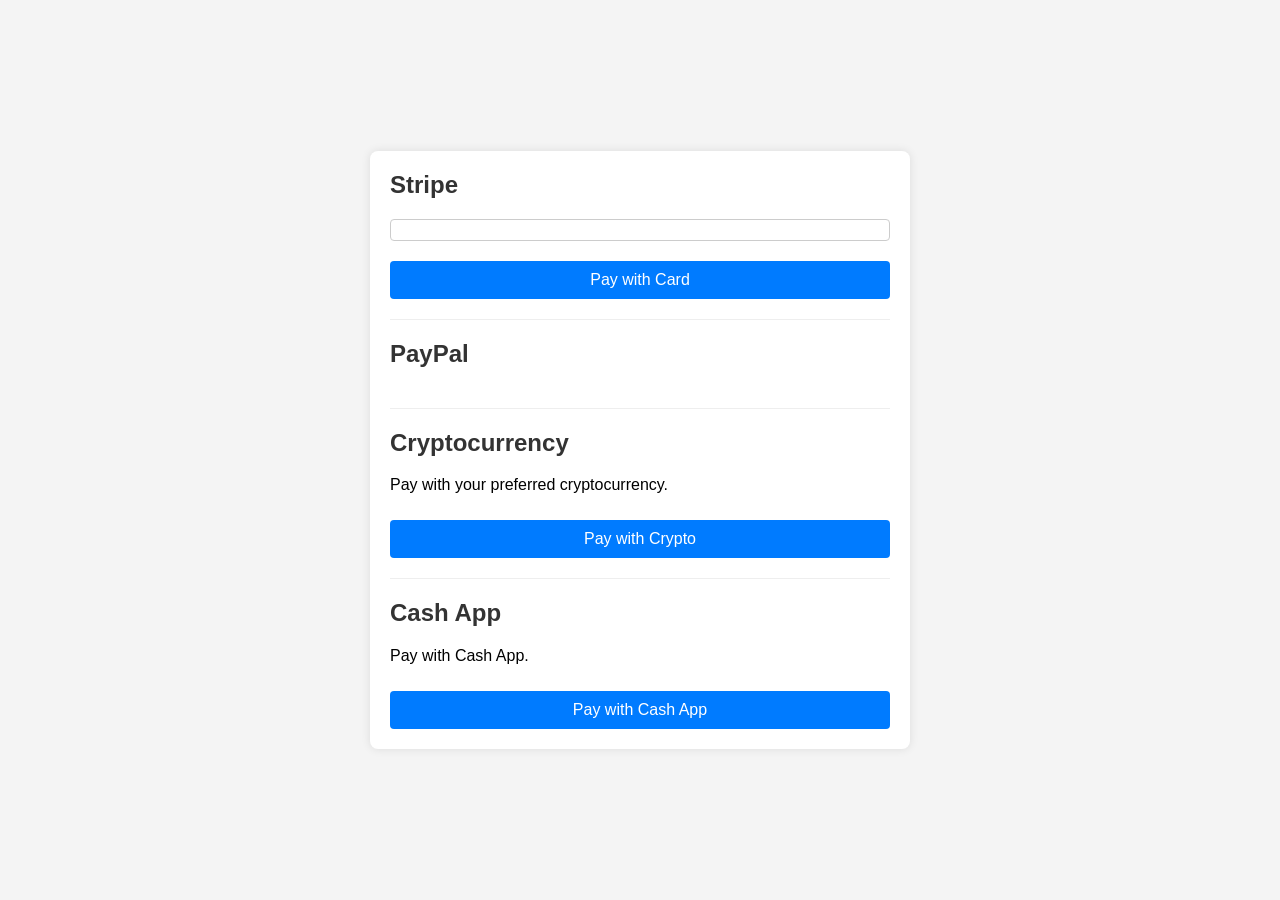
==== index.html @ 3df543d6 "feat: Create a multi-payment provider web page Adds an HTML page with CSS and client-side JavaScript" ====
<!DOCTYPE html>
<html lang="en">
<head>
    <meta charset="UTF-8">
    <meta name="viewport" content="width=device-width, initial-scale=1.0">
    <title>Page Title</title>
    <script src="https://js.stripe.com/v3/"></script>
    <script src="https://www.paypal.com/sdk/js?client-id=test"></script>
    <link rel="stylesheet" href="style.css">
</head>
<body>
    <header>
    </header>
    <main>
        <section id="stripe-payment">
            <h2>Stripe</h2>
            <div id="stripe-payment-form">
                <div id="card-element"></div>
                <button>Pay with Card</button>
            </div>
        </section>
        <section id="paypal-payment">
            <h2>PayPal</h2>
            <div id="paypal-button-container">
            </div>
        </section>
        <section id="crypto-payment">
            <h2>Cryptocurrency</h2>
            <div>
                <p>Pay with your preferred cryptocurrency.</p>
                <button>Pay with Crypto</button>
            </div>
        </section>
        <section id="cash-app-payment">
            <h2>Cash App</h2>
            <div>
                <p>Pay with Cash App.</p>
                <button>Pay with Cash App</button>
            </div>
        </section>
    </main>
    <footer>
    </footer>
    <script src="payments.js" defer></script>
</body>
</html>
---- style.css ----
body {
    font-family: Arial, sans-serif;
    background-color: #f4f4f4;
    display: flex;
    justify-content: center;
    align-items: center;
    min-height: 100vh;
    margin: 0;
    padding: 20px;
    box-sizing: border-box;
}

main {
    background-color: #ffffff;
    padding: 20px;
    border-radius: 8px;
    box-shadow: 0 0 10px rgba(0, 0, 0, 0.1);
    width: 100%;
    max-width: 500px;
}

section {
    margin-bottom: 20px;
    padding-bottom: 20px;
    border-bottom: 1px solid #eeeeee;
}

section:last-child {
    border-bottom: none;
    margin-bottom: 0;
    padding-bottom: 0;
}

h2 {
    margin-top: 0;
    color: #333333;
}

button {
    background-color: #007bff;
    color: white;
    padding: 10px 15px;
    border: none;
    border-radius: 4px;
    cursor: pointer;
    font-size: 16px;
    width: 100%;
    margin-top: 10px;
}

button:hover {
    background-color: #0056b3;
}

input[type="text"] {
    width: calc(100% - 22px);
    padding: 10px;
    margin-bottom: 10px;
    border: 1px solid #cccccc;
    border-radius: 4px;
    box-sizing: border-box;
}

label {
    display: block;
    margin-bottom: 5px;
    color: #555555;
}

#card-element {
    border: 1px solid #cccccc;
    padding: 10px;
    border-radius: 4px;
    margin-bottom: 10px;
}

#paypal-button-container {
    margin-top: 10px;
}
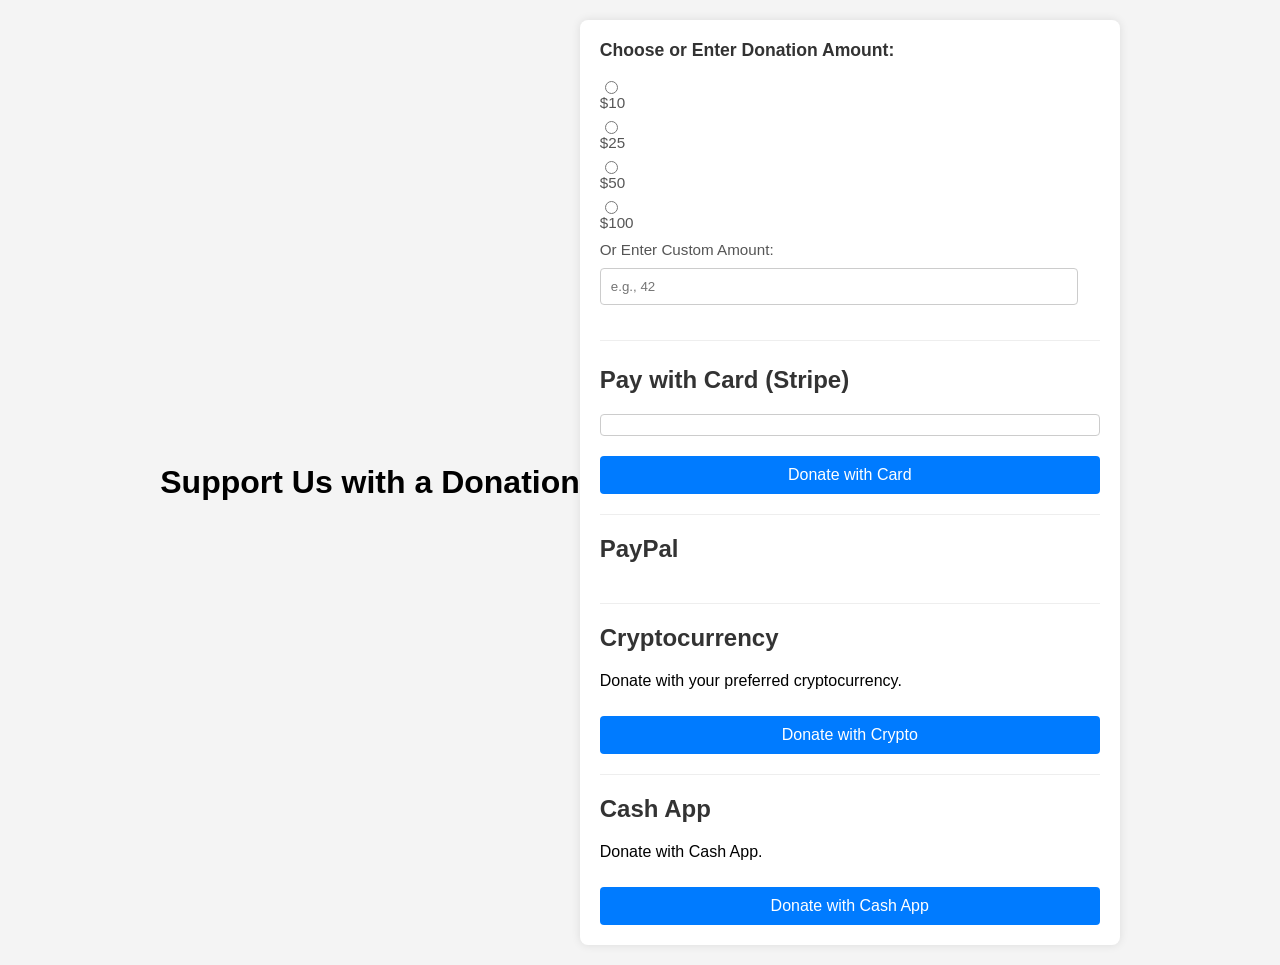
==== commit 80b12bf0: "Jules was unable to complete the task in time. Please review the work done so far and provide feedba" ====
--- a/index.html
+++ b/index.html
@@ -3,20 +3,38 @@
 <head>
     <meta charset="UTF-8">
     <meta name="viewport" content="width=device-width, initial-scale=1.0">
-    <title>Page Title</title>
+    <title>Donate to Our Cause</title>
     <script src="https://js.stripe.com/v3/"></script>
     <script src="https://www.paypal.com/sdk/js?client-id=test"></script>
     <link rel="stylesheet" href="style.css">
 </head>
 <body>
     <header>
+        <h1>Support Us with a Donation</h1>
     </header>
     <main>
+        <section id="donation-amount-selection">
+            <h2>Choose or Enter Donation Amount:</h2>
+            <div>
+                <input type="radio" id="amount10" name="donation_amount_preset" value="10">
+                <label for="amount10">$10</label>
+                <input type="radio" id="amount25" name="donation_amount_preset" value="25">
+                <label for="amount25">$25</label>
+                <input type="radio" id="amount50" name="donation_amount_preset" value="50">
+                <label for="amount50">$50</label>
+                <input type="radio" id="amount100" name="donation_amount_preset" value="100">
+                <label for="amount100">$100</label>
+            </div>
+            <div>
+                <label for="custom-amount">Or Enter Custom Amount:</label>
+                <input type="number" id="custom-amount" name="custom_donation_amount" placeholder="e.g., 42">
+            </div>
+        </section>
         <section id="stripe-payment">
-            <h2>Stripe</h2>
+            <h2>Pay with Card (Stripe)</h2>
             <div id="stripe-payment-form">
                 <div id="card-element"></div>
-                <button>Pay with Card</button>
+                <button>Donate with Card</button>
             </div>
         </section>
         <section id="paypal-payment">
@@ -27,15 +45,15 @@
         <section id="crypto-payment">
             <h2>Cryptocurrency</h2>
             <div>
-                <p>Pay with your preferred cryptocurrency.</p>
-                <button>Pay with Crypto</button>
+                <p>Donate with your preferred cryptocurrency.</p>
+                <button>Donate with Crypto</button>
             </div>
         </section>
         <section id="cash-app-payment">
             <h2>Cash App</h2>
             <div>
-                <p>Pay with Cash App.</p>
-                <button>Pay with Cash App</button>
+                <p>Donate with Cash App.</p>
+                <button>Donate with Cash App</button>
             </div>
         </section>
     </main>
--- a/style.css
+++ b/style.css
@@ -67,6 +67,40 @@
     color: #555555;
 }
 
+#donation-amount-selection {
+    margin-bottom: 25px;
+    padding-bottom: 25px;
+    border-bottom: 1px solid #eeeeee;
+}
+
+#donation-amount-selection h2 {
+    font-size: 1.1em;
+    margin-bottom: 15px;
+}
+
+#donation-amount-selection div {
+    margin-bottom: 10px;
+}
+
+#donation-amount-selection label {
+    margin-right: 10px;
+    font-size: 0.95em;
+}
+
+#donation-amount-selection input[type="radio"] {
+    margin-right: 5px;
+    vertical-align: middle;
+}
+
+#donation-amount-selection input[type="number"] {
+    width: calc(100% - 22px); /* Consistent with other text inputs */
+    padding: 10px;
+    margin-top: 5px;
+    border: 1px solid #cccccc;
+    border-radius: 4px;
+    box-sizing: border-box;
+}
+
 #card-element {
     border: 1px solid #cccccc;
     padding: 10px;
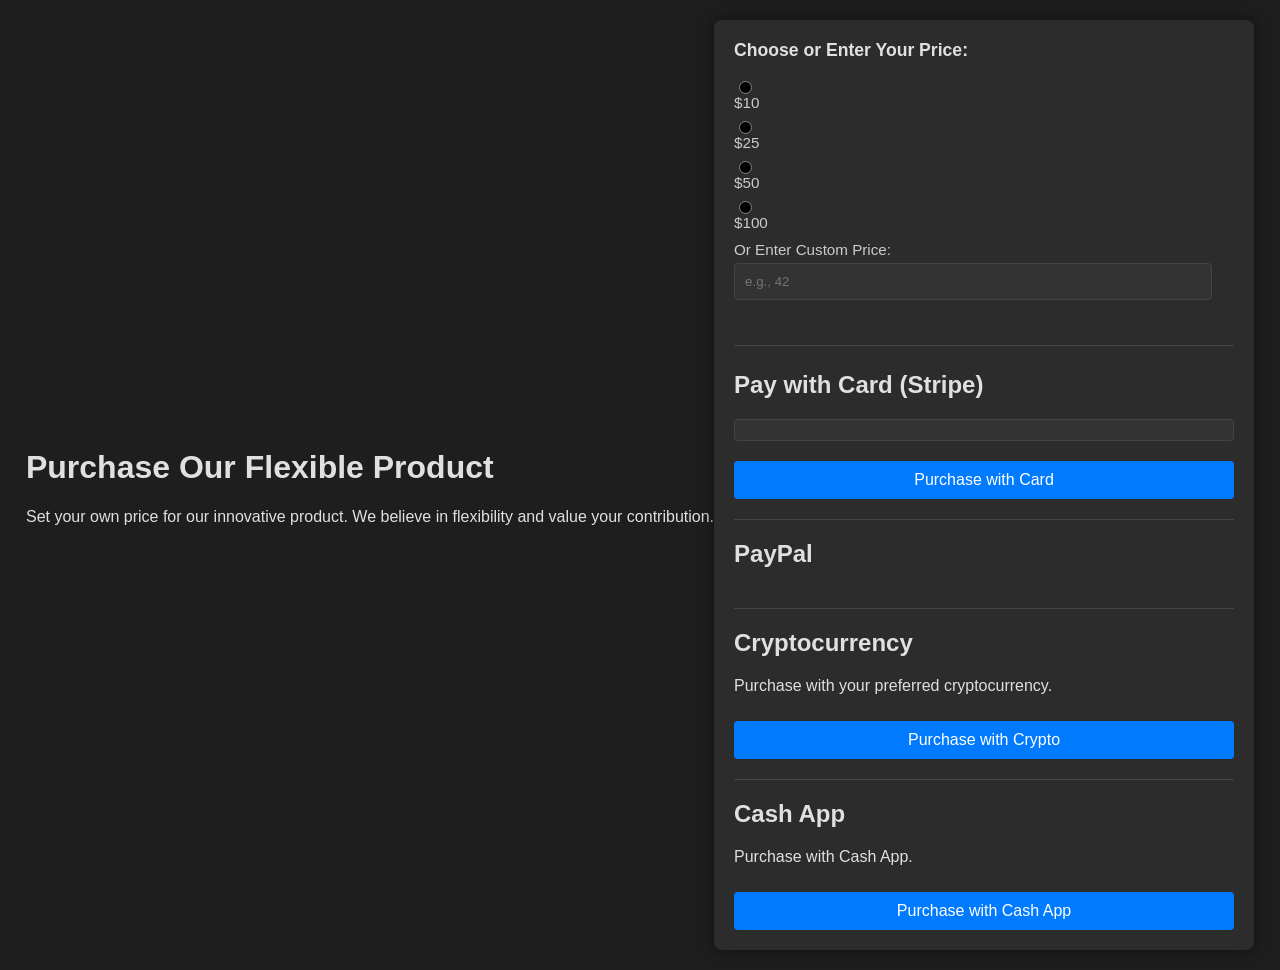
==== commit 0b9944f1: "feat: Implement dark theme, animations, admin login, and product model This commit introduces a majo" ====
--- a/index.html
+++ b/index.html
@@ -3,38 +3,40 @@
 <head>
     <meta charset="UTF-8">
     <meta name="viewport" content="width=device-width, initial-scale=1.0">
-    <title>Donate to Our Cause</title>
+    <title>Purchase Our Product - Set Your Price</title>
     <script src="https://js.stripe.com/v3/"></script>
     <script src="https://www.paypal.com/sdk/js?client-id=test"></script>
     <link rel="stylesheet" href="style.css">
 </head>
 <body>
+    <div id="star-background-container"></div>
     <header>
-        <h1>Support Us with a Donation</h1>
+        <h1>Purchase Our Flexible Product</h1>
+        <p>Set your own price for our innovative product. We believe in flexibility and value your contribution.</p>
     </header>
     <main>
-        <section id="donation-amount-selection">
-            <h2>Choose or Enter Donation Amount:</h2>
+        <section id="product-price-selection">
+            <h2>Choose or Enter Your Price:</h2>
             <div>
-                <input type="radio" id="amount10" name="donation_amount_preset" value="10">
-                <label for="amount10">$10</label>
-                <input type="radio" id="amount25" name="donation_amount_preset" value="25">
-                <label for="amount25">$25</label>
-                <input type="radio" id="amount50" name="donation_amount_preset" value="50">
-                <label for="amount50">$50</label>
-                <input type="radio" id="amount100" name="donation_amount_preset" value="100">
-                <label for="amount100">$100</label>
+                <input type="radio" id="price10" name="product_price_preset" value="10">
+                <label for="price10">$10</label>
+                <input type="radio" id="price25" name="product_price_preset" value="25">
+                <label for="price25">$25</label>
+                <input type="radio" id="price50" name="product_price_preset" value="50">
+                <label for="price50">$50</label>
+                <input type="radio" id="price100" name="product_price_preset" value="100">
+                <label for="price100">$100</label>
             </div>
             <div>
-                <label for="custom-amount">Or Enter Custom Amount:</label>
-                <input type="number" id="custom-amount" name="custom_donation_amount" placeholder="e.g., 42">
+                <label for="custom-price">Or Enter Custom Price:</label>
+                <input type="number" id="custom-price" name="custom_product_price" placeholder="e.g., 42">
             </div>
         </section>
         <section id="stripe-payment">
             <h2>Pay with Card (Stripe)</h2>
             <div id="stripe-payment-form">
                 <div id="card-element"></div>
-                <button>Donate with Card</button>
+                <button>Purchase with Card</button>
             </div>
         </section>
         <section id="paypal-payment">
@@ -45,20 +47,21 @@
         <section id="crypto-payment">
             <h2>Cryptocurrency</h2>
             <div>
-                <p>Donate with your preferred cryptocurrency.</p>
-                <button>Donate with Crypto</button>
+                <p>Purchase with your preferred cryptocurrency.</p>
+                <button>Purchase with Crypto</button>
             </div>
         </section>
         <section id="cash-app-payment">
             <h2>Cash App</h2>
             <div>
-                <p>Donate with Cash App.</p>
-                <button>Donate with Cash App</button>
+                <p>Purchase with Cash App.</p>
+                <button>Purchase with Cash App</button>
             </div>
         </section>
     </main>
     <footer>
     </footer>
     <script src="payments.js" defer></script>
+    <script src="animations.js" defer></script>
 </body>
 </html>
--- a/style.css
+++ b/style.css
@@ -1,6 +1,7 @@
 body {
     font-family: Arial, sans-serif;
-    background-color: #f4f4f4;
+    background-color: #1e1e1e;
+    color: #E0E0E0;
     display: flex;
     justify-content: center;
     align-items: center;
@@ -11,10 +12,10 @@
 }
 
 main {
-    background-color: #ffffff;
+    background-color: #2c2c2c;
     padding: 20px;
     border-radius: 8px;
-    box-shadow: 0 0 10px rgba(0, 0, 0, 0.1);
+    box-shadow: 0 0 15px rgba(0, 0, 0, 0.5);
     width: 100%;
     max-width: 500px;
 }
@@ -22,7 +23,7 @@
 section {
     margin-bottom: 20px;
     padding-bottom: 20px;
-    border-bottom: 1px solid #eeeeee;
+    border-bottom: 1px solid #444444;
 }
 
 section:last-child {
@@ -33,12 +34,12 @@
 
 h2 {
     margin-top: 0;
-    color: #333333;
+    color: #E0E0E0;
 }
 
 button {
     background-color: #007bff;
-    color: white;
+    color: #FFFFFF;
     padding: 10px 15px;
     border: none;
     border-radius: 4px;
@@ -46,68 +47,134 @@
     font-size: 16px;
     width: 100%;
     margin-top: 10px;
+    transition: background-color 0.2s ease-in-out, transform 0.2s ease-in-out;
 }
 
 button:hover {
     background-color: #0056b3;
+    transform: translateY(-2px);
 }
 
-input[type="text"] {
+button:active {
+    transform: translateY(0px);
+}
+
+input[type="text"],
+#product-price-selection input[type="number"] {
     width: calc(100% - 22px);
     padding: 10px;
     margin-bottom: 10px;
-    border: 1px solid #cccccc;
+    border: 1px solid #444444;
+    background-color: #333333;
+    color: #E0E0E0;
     border-radius: 4px;
     box-sizing: border-box;
+    transition: border-color 0.2s ease-in-out, box-shadow 0.2s ease-in-out;
+}
+
+input[type="text"]:focus,
+#product-price-selection input[type="number"]:focus {
+    border-color: #007bff;
+    box-shadow: 0 0 5px rgba(0, 123, 255, 0.5);
 }
 
 label {
     display: block;
     margin-bottom: 5px;
-    color: #555555;
+    color: #cccccc;
 }
 
-#donation-amount-selection {
+#product-price-selection {
     margin-bottom: 25px;
     padding-bottom: 25px;
-    border-bottom: 1px solid #eeeeee;
+    border-bottom: 1px solid #444444;
 }
 
-#donation-amount-selection h2 {
+#product-price-selection h2 {
     font-size: 1.1em;
     margin-bottom: 15px;
+    color: #E0E0E0;
 }
 
-#donation-amount-selection div {
+#product-price-selection div {
     margin-bottom: 10px;
 }
 
-#donation-amount-selection label {
+#product-price-selection label {
     margin-right: 10px;
     font-size: 0.95em;
+    color: #cccccc;
 }
 
-#donation-amount-selection input[type="radio"] {
+#product-price-selection input[type="radio"] {
     margin-right: 5px;
     vertical-align: middle;
-}
-
-#donation-amount-selection input[type="number"] {
-    width: calc(100% - 22px); /* Consistent with other text inputs */
-    padding: 10px;
-    margin-top: 5px;
-    border: 1px solid #cccccc;
-    border-radius: 4px;
-    box-sizing: border-box;
+    filter: invert(100%) hue-rotate(180deg); /* Basic dark theme for radio buttons */
 }
 
 #card-element {
-    border: 1px solid #cccccc;
+    border: 1px solid #444444;
     padding: 10px;
     border-radius: 4px;
     margin-bottom: 10px;
+    background-color: #333333; /* For Stripe element wrapper */
 }
+
+/* Stripe elements themselves are hosted in iframes and might require specific styling via the Stripe API's 'style' option for full dark theme integration. This CSS targets the container. */
+/* For the Stripe 'card' element, you'd pass style options like: */
+/* const style = { base: { color: '#E0E0E0', iconColor: '#E0E0E0', '::placeholder': { color: '#888888' }, backgroundColor: '#333333' } }; */
+/* This cannot be done from external CSS directly for the iframe content. */
+
 
 #paypal-button-container {
     margin-top: 10px;
+    /* PayPal buttons are rendered in an iframe and have their own styling. Limited control from external CSS. */
+    /* For dark theme, PayPal SDK often auto-detects or can be configured. */
 }
+
+#star-background-container {
+    position: fixed;
+    top: 0;
+    left: 0;
+    width: 100%;
+    height: 100%;
+    z-index: -1;
+    overflow: hidden;
+}
+
+.star {
+    position: absolute;
+    width: 2px;
+    height: 2px;
+    background-color: white;
+    border-radius: 50%;
+    opacity: 0;
+    animation-name: twinkle, drift;
+    animation-timing-function: linear, linear; /* Adjusted drift to linear for smoother continuous movement */
+    animation-iteration-count: infinite, infinite;
+    /* Base animation durations, will be overridden by JS for variation */
+    animation-duration: 4s, 50s;
+}
+
+.star.s1 {
+    width: 1px;
+    height: 1px;
+}
+.star.s2 {
+    width: 3px;
+    height: 3px;
+}
+
+@keyframes twinkle {
+    0%, 100% { opacity: 0; }
+    50% { opacity: 0.8; } /* slightly less than 1 for softer twinkle */
+}
+
+@keyframes drift {
+    0% { transform: translate(0px, 0px); }
+    20% { transform: translate(8px, -12px); }
+    40% { transform: translate(-10px, 10px); }
+    60% { transform: translate(12px, 5px); }
+    80% { transform: translate(-5px, -8px); }
+    100% { transform: translate(0px, 0px); }
+}
